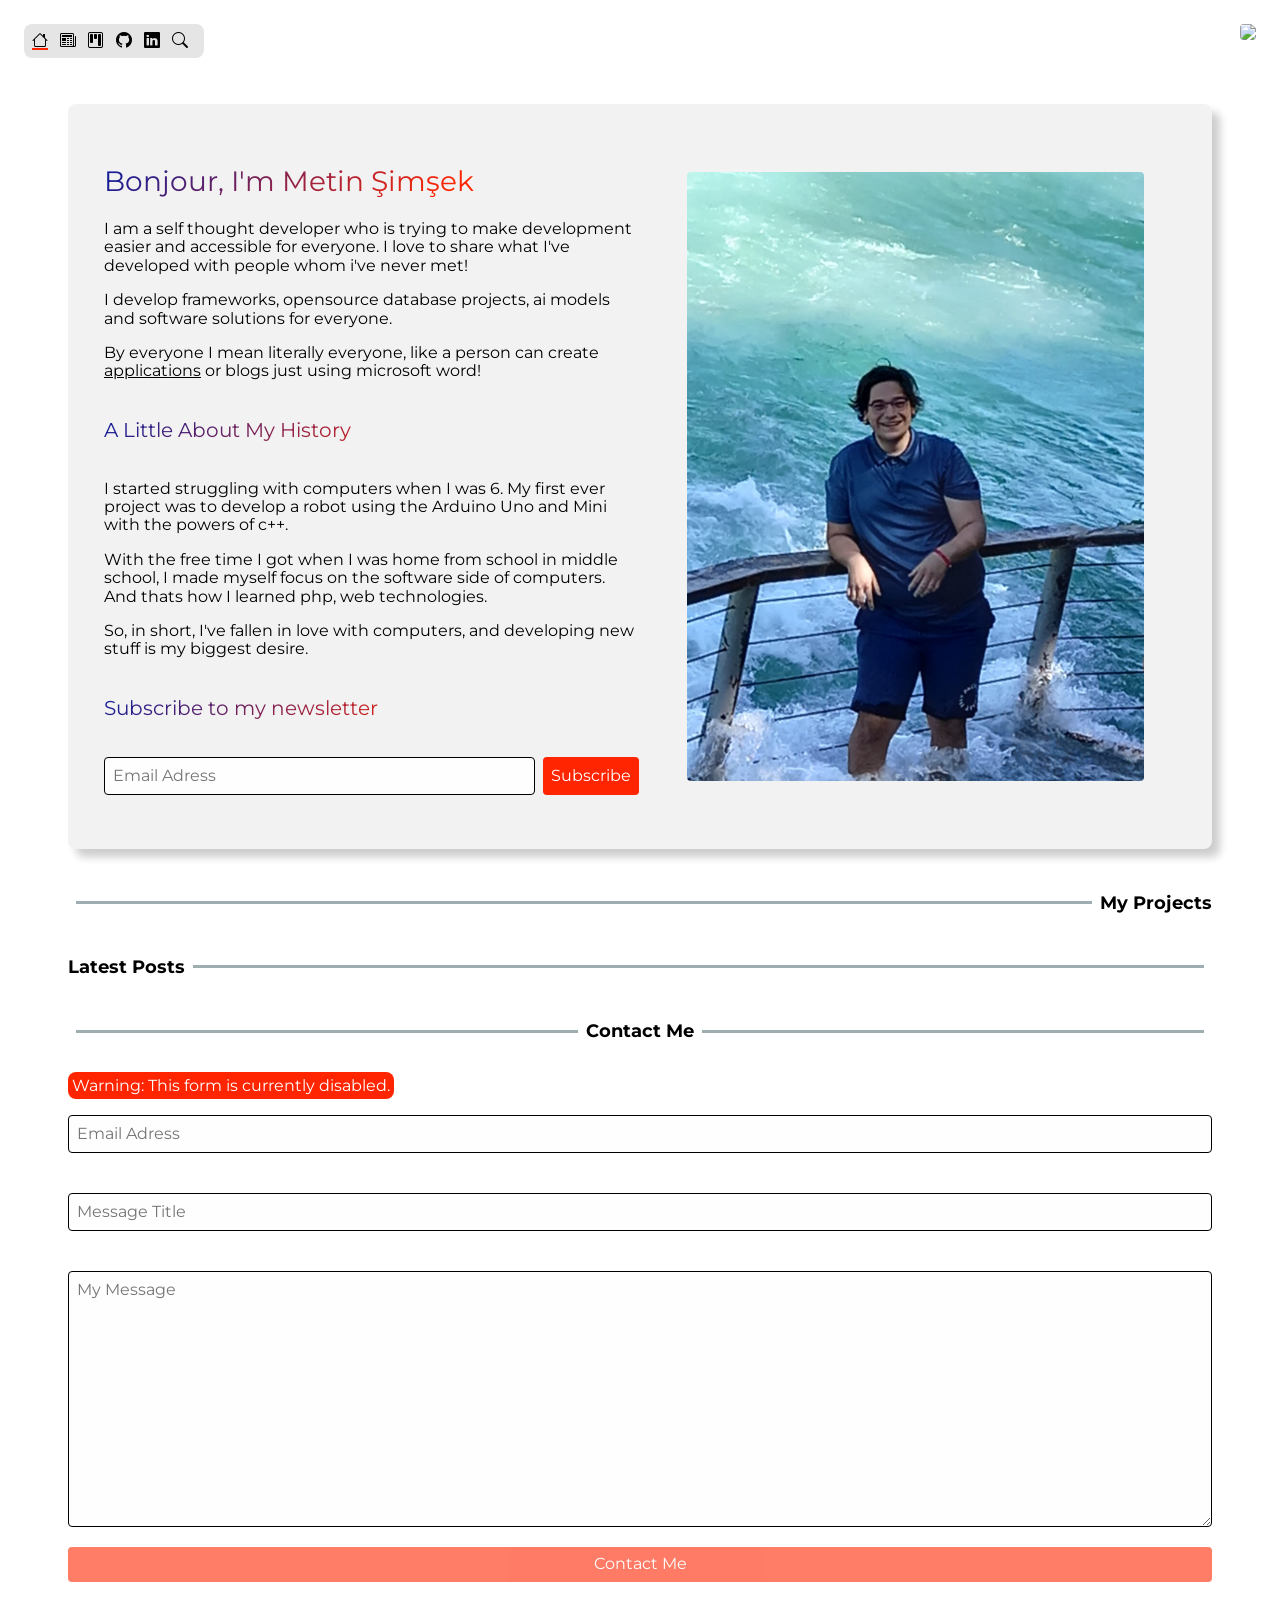
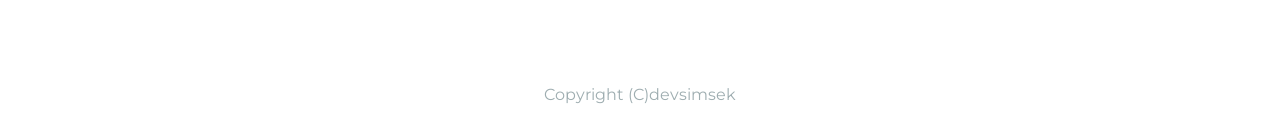
==== index.html @ deeeadf7 "Some tweaks..." ====
<html>
<head>
    <link rel="stylesheet" href="/assets/css/normalize.css">
    <link rel="stylesheet" href="/assets/css/app.css">
    <title>Metin Şimşek | Sophisticated Tech Developer</title>
    <script src="/assets/js/api.js"></script>
</head>
<body>
<!-- navigation bar -->
<header class="navigation m-1">
    <ul class="nav-links">
        <li class="active me-1"><span class="bi bi-house"></span></li>
        <li class="me-1"><a href="https://stories.smsk.me"><span class="bi bi-newspaper"></span></a></li>
        <li class="me-1"><a href="#projects"><span class="bi bi-kanban"></span></a></li>
        <li class="me-1"><a href="https://github.com/devsimsek"><span class="bi bi-github"></span></a></li>
        <li class="me-1"><a href="https://linkedin.com/in/devsimsek"><span class="bi bi-linkedin"></span></a></li>
        <li class="me-1"><a onclick="runSearch()"><span class="bi bi-search"></span></a></li>
    </ul>
</header>
<img class="logo-image m-1" src="https://avatars.githubusercontent.com/u/75851971">
<!-- end navigation bar -->
<main class="container my-4 p-1">
    <!-- welcome hero -->
    <section class="hero m-3 p-2">
        <div class="hero-body flex-inline gap text-center items-center">
            <div class="hero-content text-start">
                <h2 class="heading h1 text-rb"><span id="hero_welcome">Hi</span>, I'm Metin Şimşek</h2>
                <p>I am a self thought developer who is trying to make development easier and accessible for everyone. I
                    love to share what I've developed with people whom i've never met!</p>
                <p>I develop frameworks, opensource database projects, ai models and software solutions for
                    everyone.</p>
                <p>By everyone I mean literally everyone, like a person can create <u>applications</u> or <a
                    href="https://github.com/devsimsek/WordFlow">blogs</a
                > just using microsoft word!</p>
                <h5 class="heading h3 text-rb">A Little About My History</h5>
                <p>I started struggling with computers when I was 6. My first ever project was to develop a robot using
                    the Arduino Uno and Mini with the powers of c++.</p>
                <p>With the free time I got when I was home from school in middle school, I made myself focus on the
                    software side of computers. And thats how I learned php, web technologies.</p>
                <p>So, in short, I've fallen in love with computers, and developing new stuff is my biggest desire.</p>
                <h5 class="heading h3 text-rb">Subscribe to my newsletter</h5>
                <form class="flex">
                    <input type="email" placeholder="Email Adress" class="me-1 w-100">
                    <button type="submit" class="btn bg-red">Subscribe</button>
                </form>
            </div>
            <div class="hero-media">
                <img class="hero-image lazyload"
                     src="/assets/images/devsimsek.jpeg">
            </div>
        </div>
    </section>
    <!-- end welcome hero -->
    <!-- projects -->
    <section class="section m-3" id="projects">
        <h2 class="section-title section-title-end">My Projects</h2>
        <div id="projects-container"></div>
    </section>
    <!-- end projects -->
    <!-- latest posts (fetch from stories) -->
    <section class="section m-3" id="posts">
        <h2 class="section-title section-title-start">Latest Posts</h2>
        <div id="posts-container"></div>
    </section>
    <!-- end latest posts -->
    <!-- contact -->
    <section class="section m-3" id="contact">
        <h2 class="section-title section-title-center">Contact Me</h2>
        <form class="gap my-4">
            <span class="alert bg-red text-white">Warning: This form is currently disabled.</span>
            <input type="email" placeholder="Email Adress" name="email" class="my-2 w-100">
            <input type="text" placeholder="Message Title" name="title" class="my-2 w-100">
            <textarea placeholder="My Message" name="message" class="my-2 w-100"></textarea>
            <button type="submit" class="btn bg-red w-100 disabled" disabled>Contact Me</button>
        </form>
    </section>
    <!-- end contact -->
</main>
<div id="searchbar" class="hidden">
    <section class="section modal">
        <div class="modal-container p-2">
            <div class="flex-inline">
                <h2 class="section-title section-title-start">Search</h2>
                <span onclick="closeModal(this)" class="close bi bi-x"></span>
            </div>
            <form class="flex">
                <input id="searchinput" type="text" placeholder="Posts, projects, docs (soon)..."
                       class="me-1 w-100">
                <button type="submit" class="btn bg-red">Search</button>
            </form>
            <div id="searchresults" class="hidden"></div>
        </div>
    </section>
</div>
<footer class="mx-1 my-2 text-center text-gray">
    <span>Copyright (C)devsimsek</span>
</footer>
<script src="/assets/js/app.js"></script>
</body>
</html>
---- assets/css/app.css ----
@import url('https://fonts.googleapis.com/css2?family=Montserrat&display=swap');
@import url("https://cdn.jsdelivr.net/npm/bootstrap-icons@1.10.3/font/bootstrap-icons.css");

:root {
    --black: #000000;
    --turqoise: #47C5DE;
    --mustard: #F8B711;
    --white: #FEFEFE;
    --red: #ff2500;
    --gray: #f2f2f2;
    --gray-100: #9eadb0;
    --active: #dc5d37;
}

* {
    font-family: 'Montserrat', sans-serif;
}

*:disabled {
    opacity: 0.6;
    cursor: not-allowed !important;
}

.hero {
    border-radius: .5rem;
    background: var(--gray);
    box-shadow: .5rem .5rem .5rem rgba(0, 0, 0, 0.2);
}


.card-hover {
    transition: 0.3s;
}

.card-hover:hover {
    transition: 0.3s;
    box-shadow: .5rem .5rem .5rem rgba(0, 0, 0, 0.5);
}

.card {
    box-shadow: .5rem .5rem .5rem rgba(0, 0, 0, 0.2);
}

.navigation {
    position: fixed;
    top: 0;
    left: 0;
    max-height: 32px;
    transition: 0.3s;
    padding: 0.5rem;
    background: rgba(0, 0, 0, 0.1);
    border-radius: .5rem;
    backdrop-filter: blur(.2rem);
    -webkit-backdrop-filter: blur(.2rem);
}

.nav-links {
    list-style: none;
    overflow: hidden;
    margin: 0;
    padding: 0;
}

.nav-links li {
    display: inline-block;
    cursor: pointer;
    transition: .3s;
}

.nav-links .active {
    border-bottom: 2px solid var(--red);
}

.nav-links li a {
    color: var(--black);
    text-decoration: none;
    transition: .3s;
}

.nav-links li:hover {
    padding: .2rem;
    border-bottom: 2px solid var(--black);
    transition: .3s;
}

img {
    border-radius: .25rem;
}

.lazyload {
    opacity: 1;
    transition: opacity .5s ease;
}

.hero-media {
    margin: 2rem;
}

.hero-image {
    display: block;
    max-width: 100%;
    height: auto;
}

.logo-image {
    position: fixed;
    top: 0;
    right: 0;
    max-height: 32px;
    transition: 0.3s;
}

.logo-image:hover {
    transition: 0.3s;
    box-shadow: .5rem .5rem .5rem rgba(0, 0, 0, 0.5);
    cursor: pointer;
}

.post-image {
    display: block;
    max-width: 20%;
    height: auto;
    margin: .25rem;
    transition: 0.3s;
}

.post-image:hover {
    transition: 0.3s;
    box-shadow: .5rem .5rem .5rem rgba(0, 0, 0, 0.5);
    cursor: pointer;
}

.post-container:hover a {
    border-bottom: 2px solid var(--black);
}

.project-container:hover a {
    border-bottom: 2px solid var(--black);
}

.heading {
    font-weight: unset;
    line-height: 2rem;
}

.bold {
    font-weight: bold;
}

.h1 {
    font-size: 1.75rem;
}

.h2 {
    font-size: 1.5rem;
}

.h3 {
    font-size: 1.25rem;
}


.flex {
    display: flex;
}

.flex-inline {
    display: flex;
    justify-content: space-between;
}

.m-1 {
    margin: 1.5rem;
}

.m-2 {
    margin: 2.25rem;
}

.m-3 {
    margin: 2.75rem;
}

.m-4 {
    margin: 3.25rem;
}

.mx-1 {
    margin-right: .5rem;
    margin-left: .5rem;
}

.mx-2 {
    margin-right: .25rem;
    margin-left: .25rem;
}

.mx-3 {
    margin-right: 1.75rem;
    margin-left: 1.75rem;
}

.mx-4 {
    margin-right: 2.25rem;
    margin-left: 2.25rem;
}

.my-1 {
    margin-top: .5rem;
    margin-bottom: .5rem;
}

.my-2 {
    margin-top: 1.25rem;
    margin-bottom: 1.25rem;
}

.my-3 {
    margin-top: 1.75rem;
    margin-bottom: 1.75rem;
}

.my-4 {
    margin-top: 2.25rem;
    margin-bottom: 2.25rem;
}

.me-1 {
    margin-right: .5rem;
}

.me-2 {
    margin-right: 1.25rem;
}

.me-3 {
    margin-right: 1.75rem;
}

.me-4 {
    margin-right: 2.25rem;
}

.ms-1 {
    margin-left: .5rem;
}

.ms-2 {
    margin-left: 1.25rem;
}

.ms-3 {
    margin-left: 1.75rem;
}

.ms-4 {
    margin-left: 2.25rem;
}

.p-1 {
    padding: 1.5rem;
}

.p-2 {
    padding: 2.25rem;
}

.p-3 {
    padding: 2.75rem;
}

.p-4 {
    padding: 3.25rem;
}

.bottom {
    bottom: 0
}

.gap {
    gap: 1rem;
}

.text-end {
    text-align: right;
}

.text-start {
    text-align: left;
}

.items-center {
    align-items: center;
}

.text-center {
    text-align: center;
}

.text-red {
    color: var(--red);
}

.text-gray {
    color: var(--gray-100)
}

.text-white {
    color: white
}

.text-rb {
    background-clip: text !important;
    -webkit-background-clip: text !important;
    -webkit-text-fill-color: transparent !important;
    background-image: linear-gradient(135deg, #0b1e9e, #ff2500 65%) !important;
}

.section-title {
    font-size: 18px;
    line-height: 20px;
    font-weight: bold;
    white-space: nowrap;
    display: grid;
}

.section-title-center {
    grid-template-columns: 1fr auto 1fr;
}

.section-title-end {
    grid-template-columns: 1fr auto;
}

.section-title-start {
    grid-template-columns: auto 1fr;
}

.section-title-center:after, .section-title-center:before {
    content: "";
    border-top: 0.2rem solid var(--gray-100);
    margin: .5rem;
    align-self: center;
}

.section-title-end:before {
    content: "";
    border-top: 0.2rem solid var(--gray-100);
    margin: .5rem;
}

.section-title-start:after {
    content: "";
    border-top: 0.2rem solid var(--gray-100);
    margin: .5rem;
    align-self: start;
}

.bg-red {
    background-color: var(--red) !important;
}

.bg-gray {
    background-color: var(--gray) !important;
}

.bg-black {
    background-color: var(--black) !important;
}

.bg-mustard {
    background-color: var(--mustard) !important;
}

.bg-gray {
    background-color: var(--white) !important;
    color: var(--black) !important;
}

.bg-rb {
    animation-name: rainbow-palette;
    animation-duration: 5s;
    animation-iteration-count: infinite;
    animation-direction: alternate;
}

.badge {
    background-color: var(--turqoise);
    color: white;
    padding: 4px 8px;
    text-align: center;
    border-radius: 5px;
}

.alert {
    padding: .25rem;
    border-radius: .5rem;
}

a {
    text-decoration: none;
    color: unset;
    transition: 0.3s;
}

.btn {
    background: var(--turqoise);
    color: var(--white);
    display: inline-block;
    text-align: center;
    padding: .5rem;
    border-radius: .25rem;
    transition: 0.3s;
    cursor: pointer;
    text-decoration: none;
}

.btn:hover {
    transition: 0.3s;
    box-shadow: .5rem .5rem .5rem rgba(0, 0, 0, 0.2);
}

.btn:active {
    transition: 0.3s;
    transform: translateY(4px);
    box-shadow: .5rem .5rem .5rem rgba(0, 0, 0, 0.2);
}

.display-inline {
    display: inline;
}

.w-100 {
    width: 100%;
}

.hidden {
    display: none;
}

.modal {
    position: fixed;
    z-index: 2;
    left: 0;
    top: 0;
    overflow: auto;
    width: 100%;
    height: 100%;
    transition: 0.3s;
}

.modal-container {
    margin: 15% auto;
    padding: 20px;
    border-radius: .5rem;
    width: 80%;
    background-color: var(--gray);
    box-shadow: .5rem .5rem .5rem .5rem rgba(0, 0, 0, 0.5);
}

.close {
    color: var(--gray-100);
    float: right;
    font-size: 28px;
    font-weight: bold;
    transition: 0.3s;
}

.close:hover,
.close:focus {
    transition: 0.3s;
    color: var(--black);
    text-decoration: none;
    cursor: pointer;
}

input, select, textarea {
    color: var(--gray-100);
    background-color: var(--white);
    border-radius: .25rem;
    padding: .5rem .16rem .5rem .5rem;
    line-height: 1.25rem;
    border: 1px solid var(--black)
}

textarea {
    resize: vertical;
    height: 256px;
}

button {
    border: unset;
}

@media only screen and (max-width: 768px) {
    .navigation {
        position: fixed;
        display: block;
    }

    .hero {
        margin: 4rem 0 0;
    }

    .hero .flex-inline {
        display: block;
    }

    .hero .hero-content {
        display: block;
    }

    .hero-content .flex {
        display: block;
    }

    .hero-content .flex * {
        margin-top: .5rem;
        width: 100%;
    }
}

@keyframes rainbow-palette {
    0% {
        background: #0b1e9e;
    }
    100% {
        background: #ff2500;
    }
}
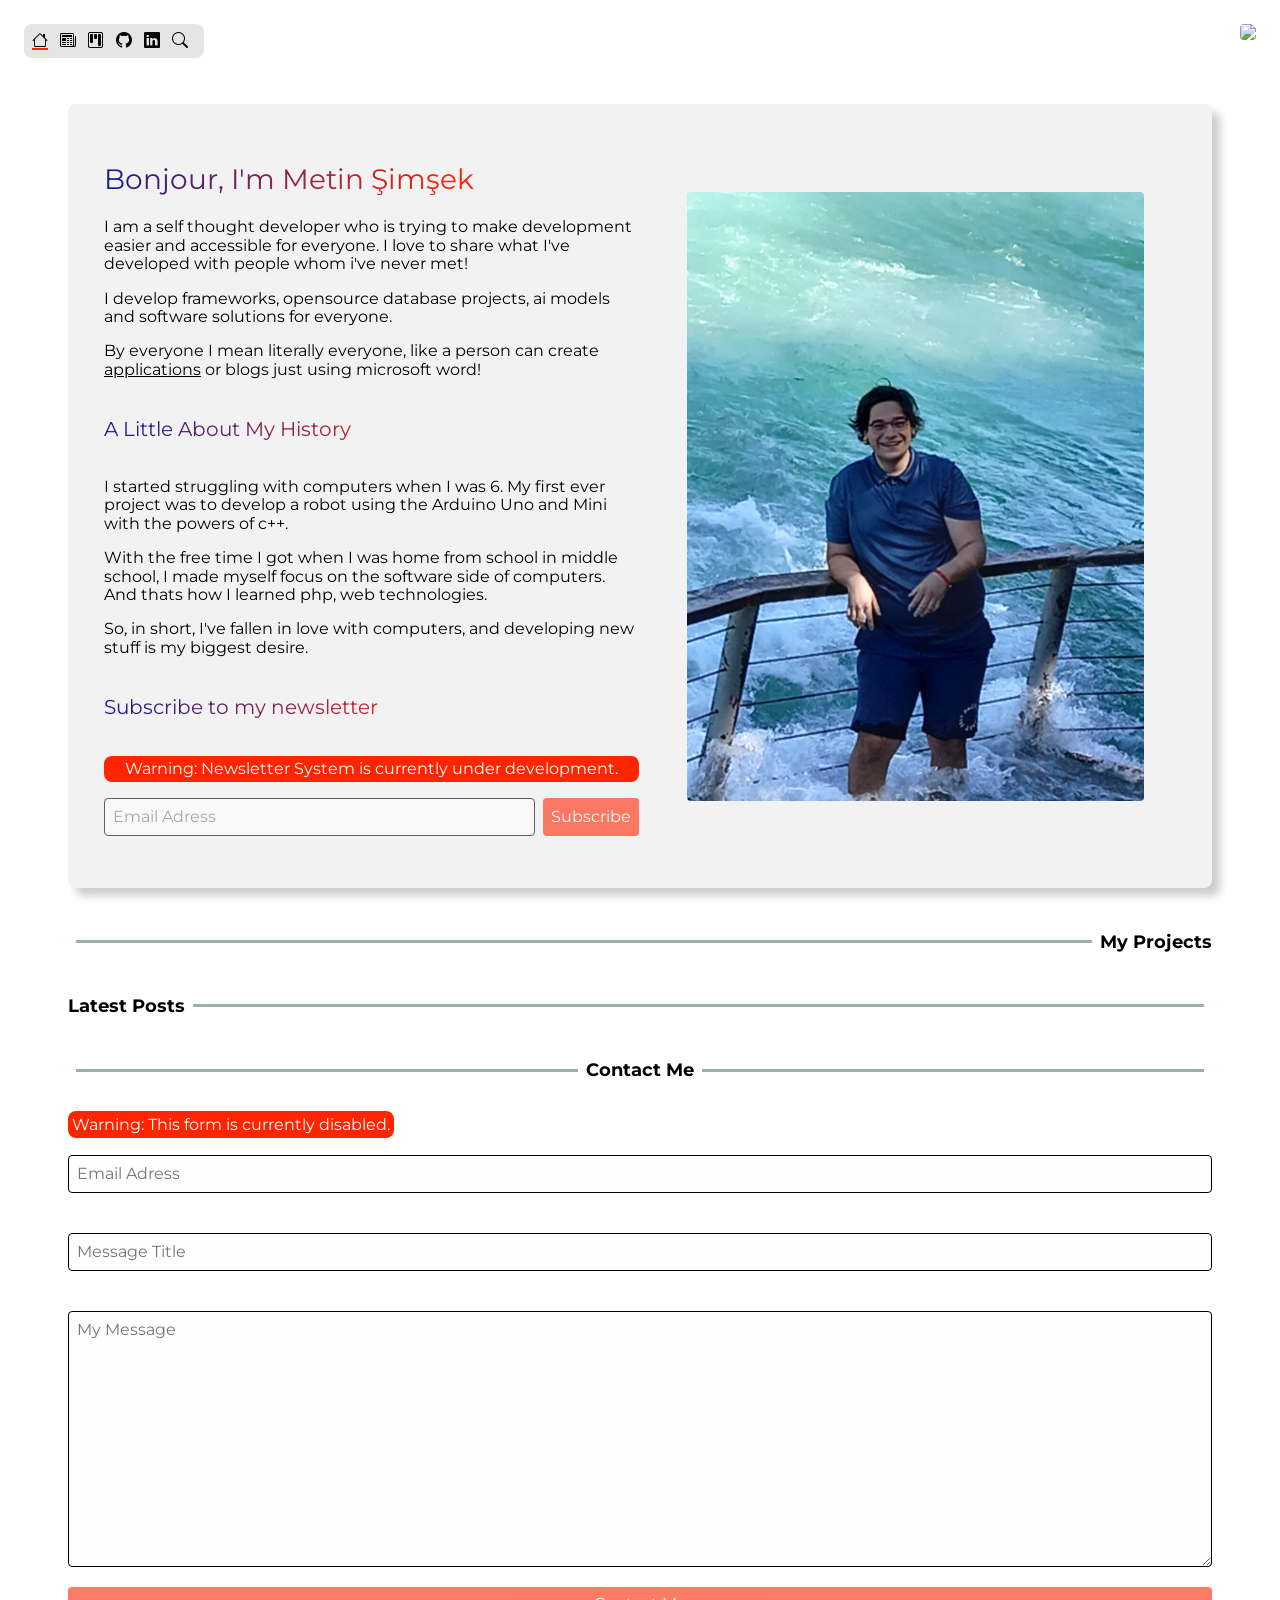
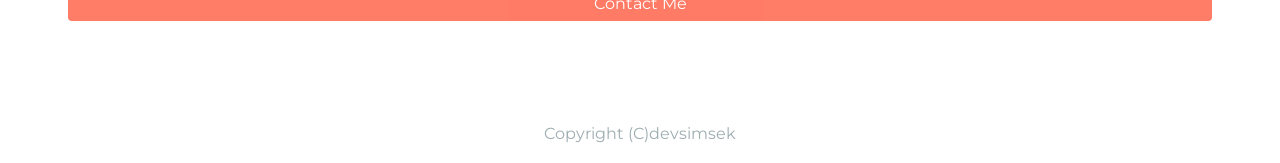
==== commit 50b6af3b: "Some tweaks..." ====
--- a/index.html
+++ b/index.html
@@ -39,9 +39,10 @@
                     software side of computers. And thats how I learned php, web technologies.</p>
                 <p>So, in short, I've fallen in love with computers, and developing new stuff is my biggest desire.</p>
                 <h5 class="heading h3 text-rb">Subscribe to my newsletter</h5>
+                <p class="alert bg-red text-white text-center">Warning: Newsletter System is currently under development.</p>
                 <form class="flex">
-                    <input type="email" placeholder="Email Adress" class="me-1 w-100">
-                    <button type="submit" class="btn bg-red">Subscribe</button>
+                    <input type="email" placeholder="Email Adress" class="me-1 w-100" disabled>
+                    <button type="submit" class="btn bg-red" disabled>Subscribe</button>
                 </form>
             </div>
             <div class="hero-media">
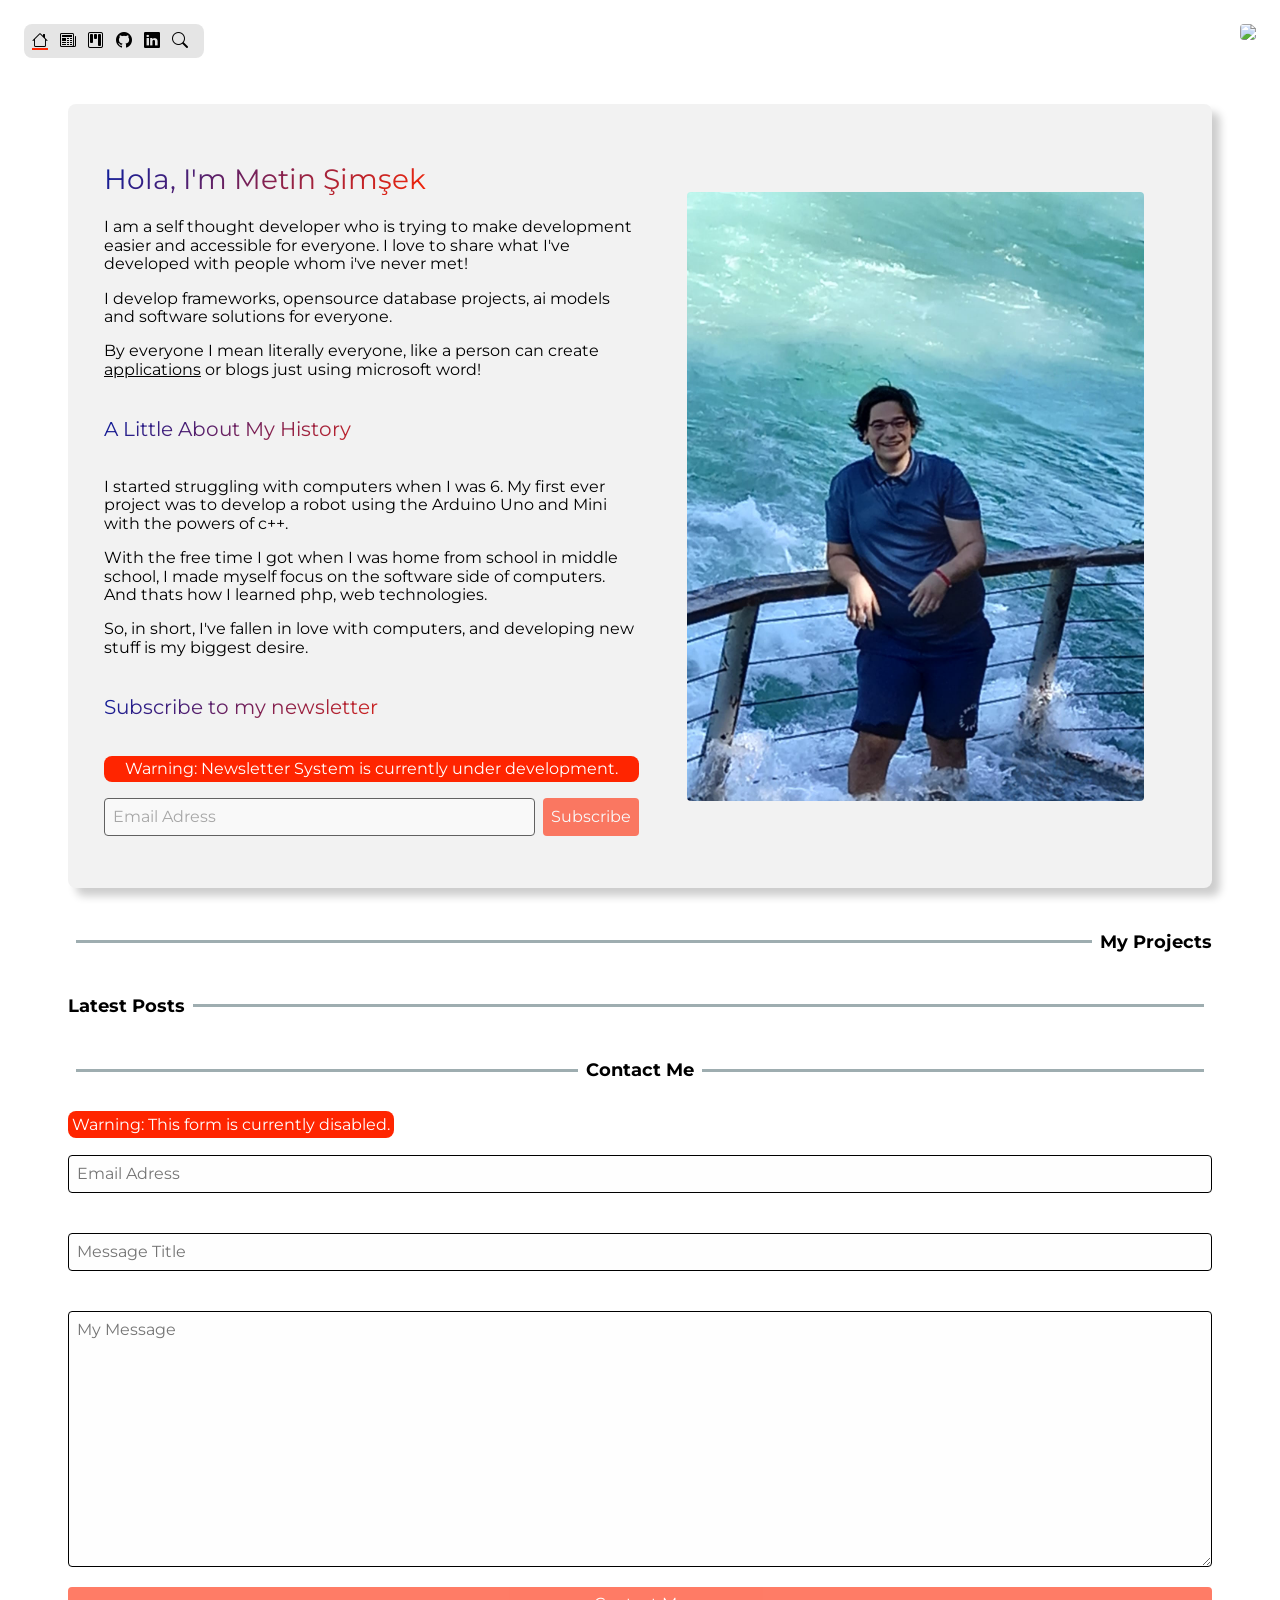
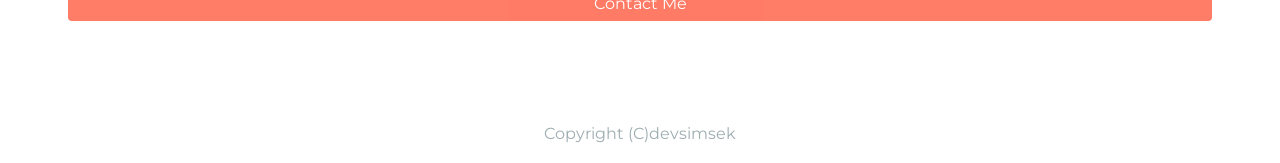
==== commit 63341296: "Added meta tags for seo" ====
--- a/index.html
+++ b/index.html
@@ -1,9 +1,20 @@
 <html>
 <head>
+    <title>Metin Şimşek | Sophisticated Tech Developer</title>
     <link rel="stylesheet" href="/assets/css/normalize.css">
     <link rel="stylesheet" href="/assets/css/app.css">
-    <title>Metin Şimşek | Sophisticated Tech Developer</title>
     <script src="/assets/js/api.js"></script>
+    <meta name="title" content="software, development, Metin Şimşek, metin simsek, devsimsek">
+    <meta name="description"
+          content="I am a self thought developer who is trying to make development easier and accessible for everyone.">
+    <meta name="keywords"
+          content="software, development, Metin Şimşek, metin simsek, devsimsek, free development, Golang, php, cs, c#, f#, java, js, css, language, computer, engineer, software engineer">
+    <meta name="robots" content="index, follow">
+    <meta http-equiv="Content-Type" content="text/html; charset=utf-8">
+    <meta name="language" content="English">
+    <meta name="revisit-after" content="5 days">
+    <meta name="author" content="devsimsek">
+
 </head>
 <body>
 <!-- navigation bar -->
@@ -39,7 +50,8 @@
                     software side of computers. And thats how I learned php, web technologies.</p>
                 <p>So, in short, I've fallen in love with computers, and developing new stuff is my biggest desire.</p>
                 <h5 class="heading h3 text-rb">Subscribe to my newsletter</h5>
-                <p class="alert bg-red text-white text-center">Warning: Newsletter System is currently under development.</p>
+                <p class="alert bg-red text-white text-center">Warning: Newsletter System is currently under
+                    development.</p>
                 <form class="flex">
                     <input type="email" placeholder="Email Adress" class="me-1 w-100" disabled>
                     <button type="submit" class="btn bg-red" disabled>Subscribe</button>
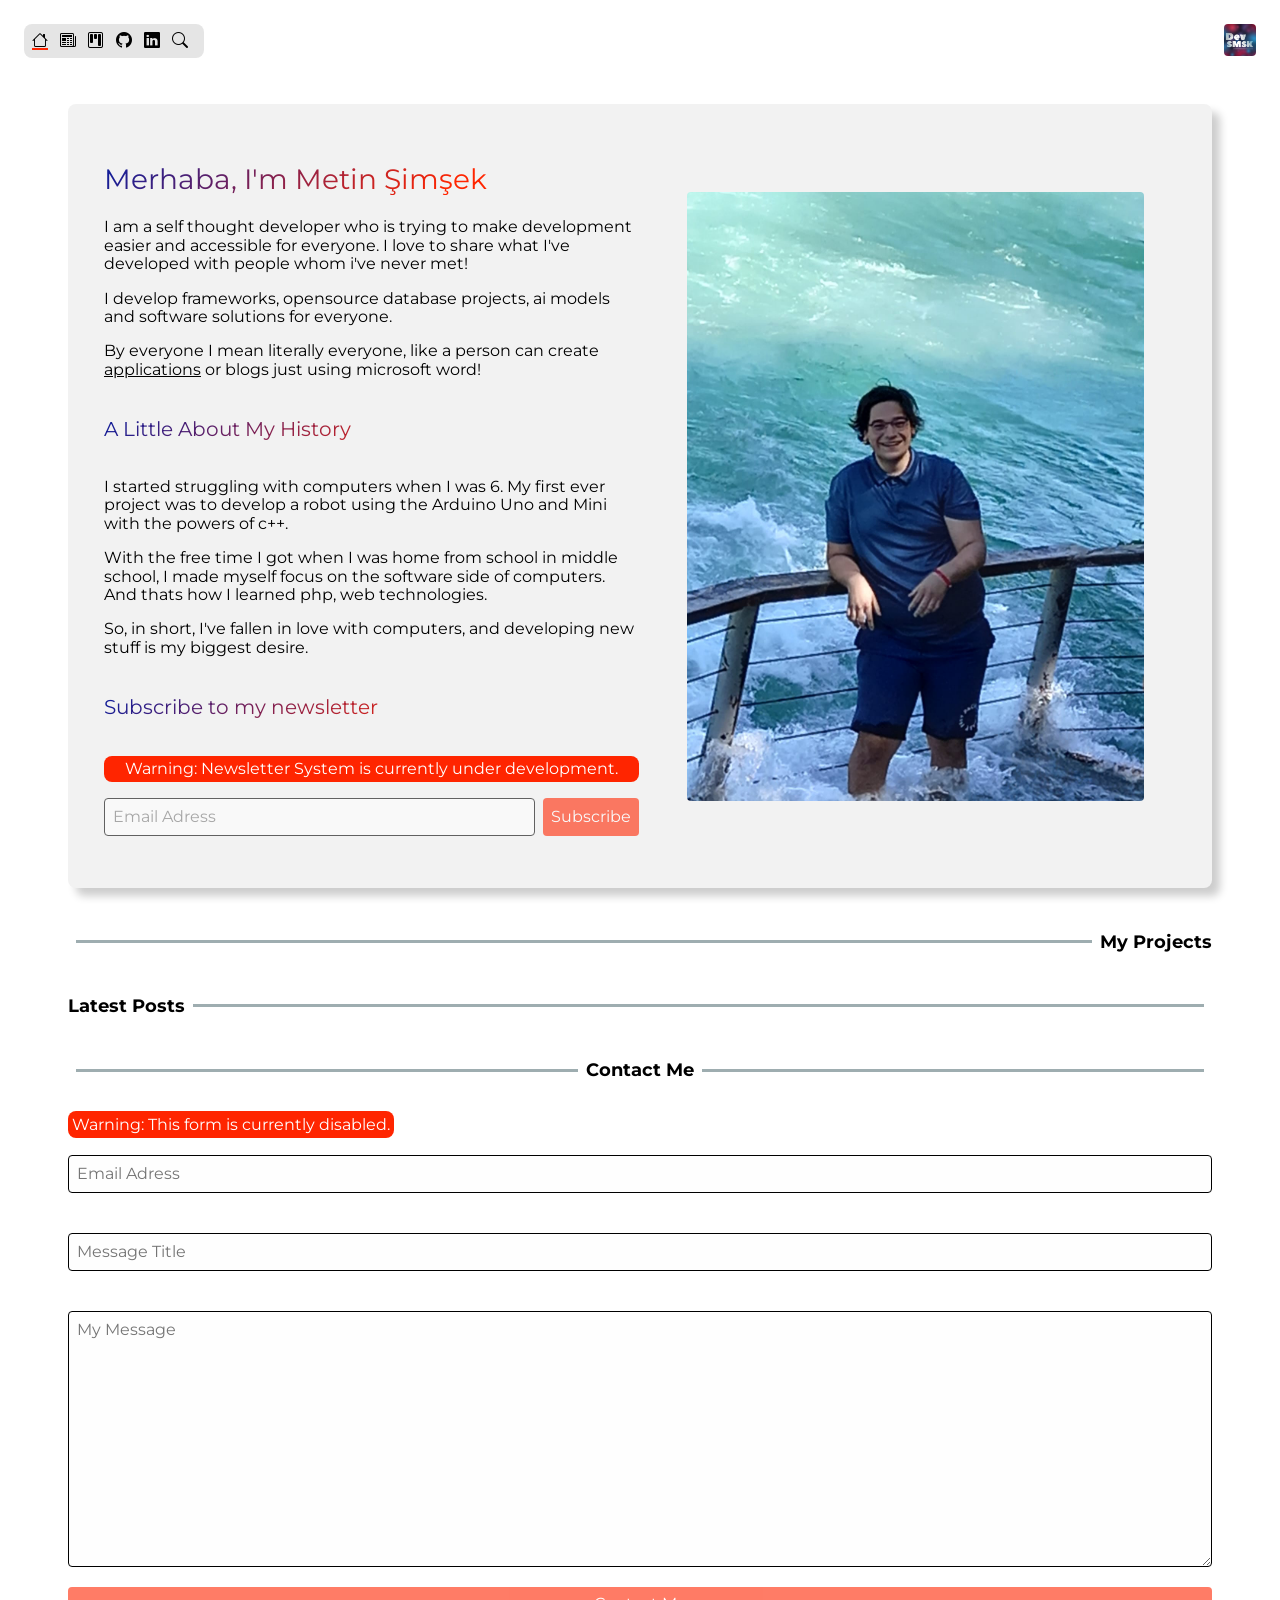
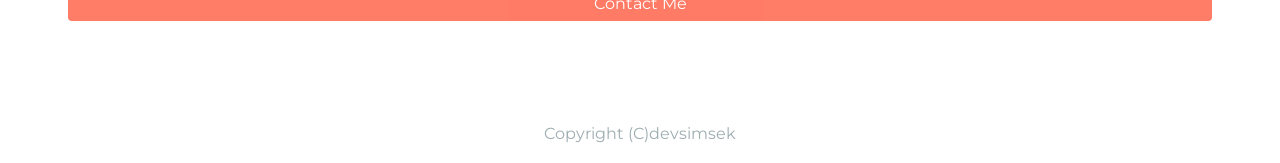
==== commit 2d657fc3: "Added integration with og meta tags." ====
--- a/index.html
+++ b/index.html
@@ -15,6 +15,16 @@
     <meta name="revisit-after" content="5 days">
     <meta name="author" content="devsimsek">
 
+    <!-- OpenGraph -->
+    <meta property="og:url" content="https://beta.smsk.me"/>
+    <meta property="og:description"
+          content="I am a self thought developer who is trying to make development easier and accessible for everyone."/>
+    <meta property="og:image" content="https://beta.smsk.me/assets/images/75851971.png"/>
+    <meta property="og:type" content="article"/>
+    <meta property="og:locale" content="en_GB"/>
+    <meta property="og:locale:alternate" content="fr_FR"/>
+    <meta property="og:locale:alternate" content="tr_TR"/>
+
 </head>
 <body>
 <!-- navigation bar -->
@@ -28,7 +38,7 @@
         <li class="me-1"><a onclick="runSearch()"><span class="bi bi-search"></span></a></li>
     </ul>
 </header>
-<img class="logo-image m-1" src="https://avatars.githubusercontent.com/u/75851971">
+<img class="logo-image m-1" src="/assets/images/75851971.png">
 <!-- end navigation bar -->
 <main class="container my-4 p-1">
     <!-- welcome hero -->
--- a/assets/css/app.css
+++ b/assets/css/app.css
@@ -492,7 +492,7 @@
     border: unset;
 }
 
-@media only screen and (max-width: 768px) {
+@media all and (max-width: 600px) and (orientation: landscape) {
     .navigation {
         position: fixed;
         display: block;
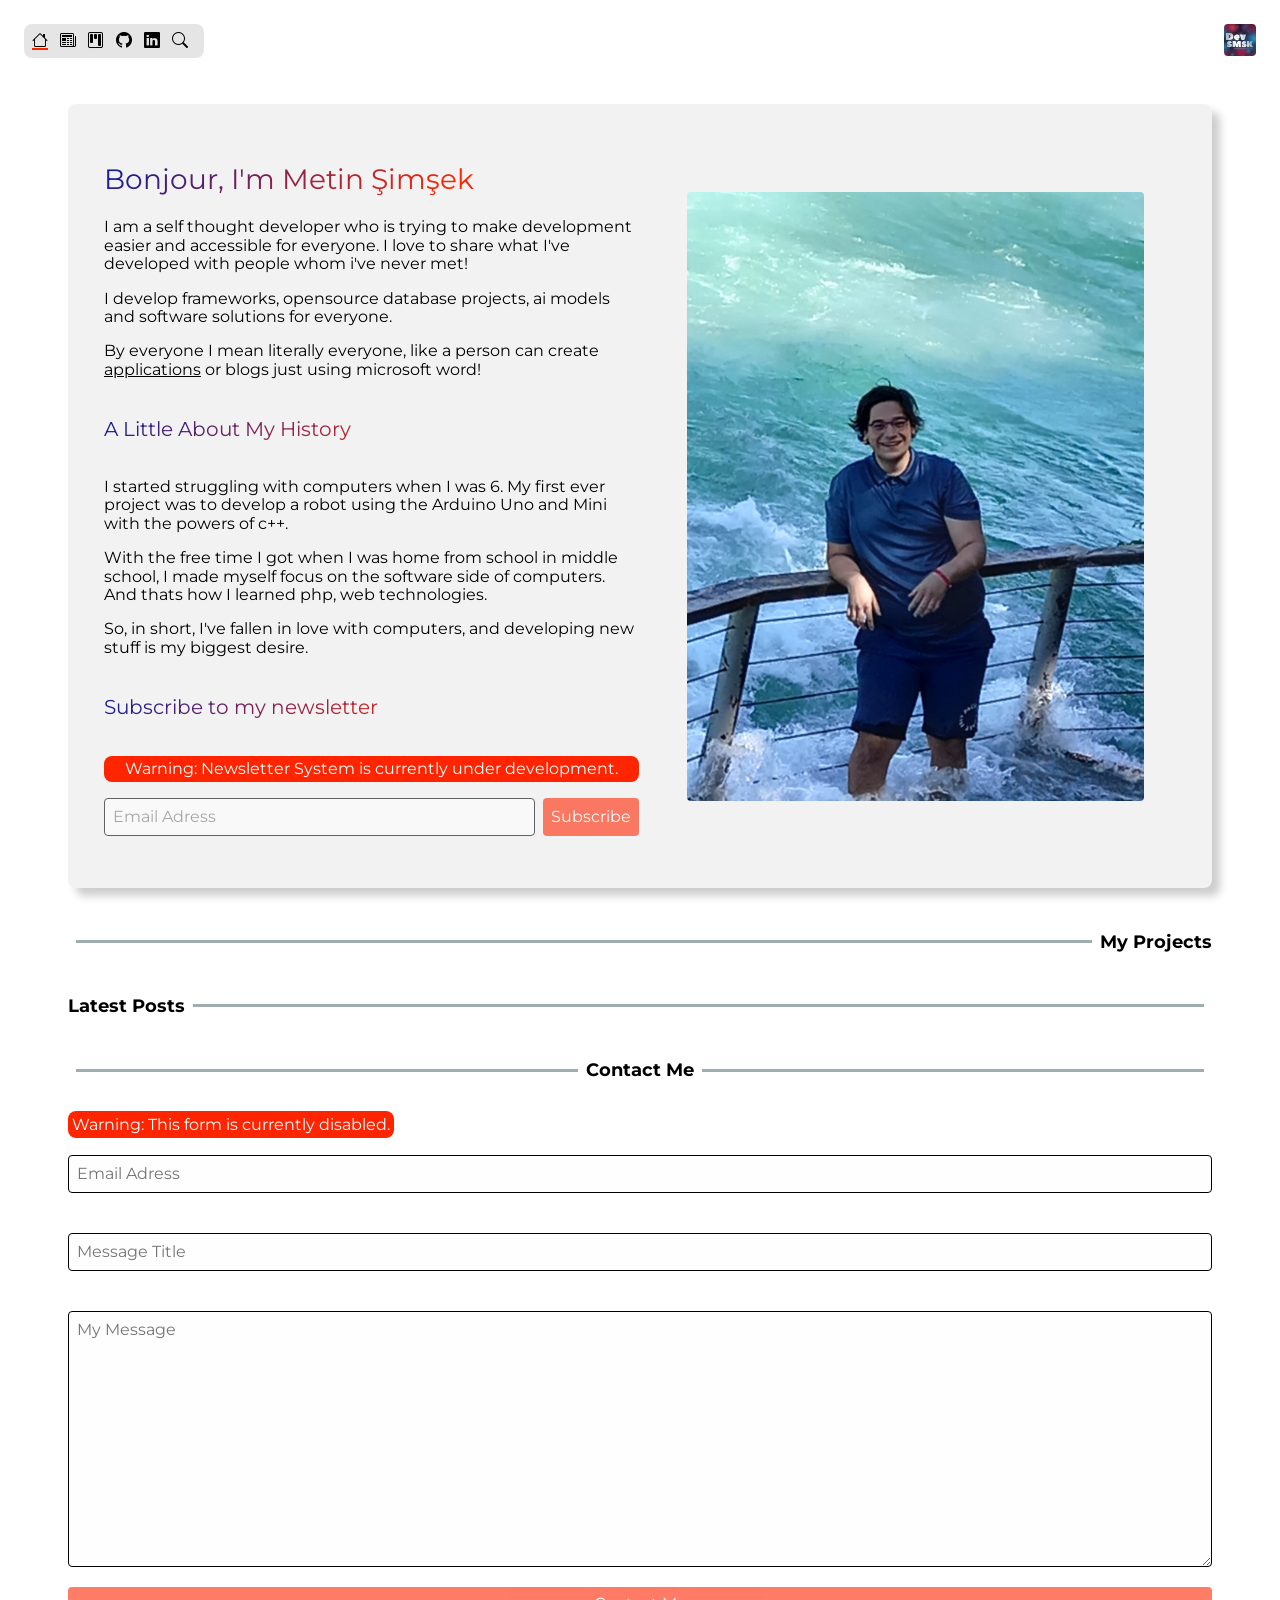
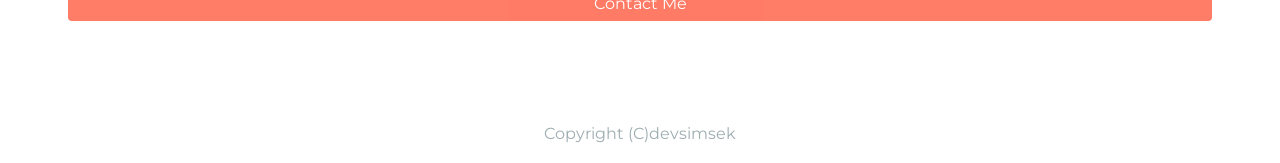
==== commit ba9b1a2b: "Optimized mobile responsiveness." ====
--- a/index.html
+++ b/index.html
@@ -1,6 +1,6 @@
 <html>
 <head>
-    <title>Metin Şimşek | Sophisticated Tech Developer</title>
+    <title>Metin Şimşek | Sophisticated Developer</title>
     <link rel="stylesheet" href="/assets/css/normalize.css">
     <link rel="stylesheet" href="/assets/css/app.css">
     <script src="/assets/js/api.js"></script>
@@ -16,14 +16,16 @@
     <meta name="author" content="devsimsek">
 
     <!-- OpenGraph -->
-    <meta property="og:url" content="https://beta.smsk.me"/>
+    <meta property="og:title" content="Metin Şimşek | Sophisticated Developer">
+    <meta property="og:type" content="website">
+    <meta property="og:url" content="https://beta.smsk.me">
     <meta property="og:description"
-          content="I am a self thought developer who is trying to make development easier and accessible for everyone."/>
-    <meta property="og:image" content="https://beta.smsk.me/assets/images/75851971.png"/>
-    <meta property="og:type" content="article"/>
-    <meta property="og:locale" content="en_GB"/>
-    <meta property="og:locale:alternate" content="fr_FR"/>
-    <meta property="og:locale:alternate" content="tr_TR"/>
+          content="I am a self thought developer who is trying to make development easier and accessible for everyone.">
+    <meta property="og:image" content="https://beta.smsk.me/assets/images/75851971.png">
+    <meta property="og:type" content="article">
+    <meta property="og:locale" content="en_GB">
+    <meta property="og:locale:alternate" content="fr_FR">
+    <meta property="og:locale:alternate" content="tr_TR">
 
 </head>
 <body>
@@ -38,7 +40,7 @@
         <li class="me-1"><a onclick="runSearch()"><span class="bi bi-search"></span></a></li>
     </ul>
 </header>
-<img class="logo-image m-1" src="/assets/images/75851971.png">
+<img class="logo-image m-1" src="/assets/images/75851971.png" alt="My Website Logo">
 <!-- end navigation bar -->
 <main class="container my-4 p-1">
     <!-- welcome hero -->
@@ -69,7 +71,8 @@
             </div>
             <div class="hero-media">
                 <img class="hero-image lazyload"
-                     src="/assets/images/devsimsek.jpeg">
+                     src="/assets/images/devsimsek.jpeg"
+                     alt="My image at Antalya Side">
             </div>
         </div>
     </section>
--- a/assets/css/app.css
+++ b/assets/css/app.css
@@ -492,7 +492,7 @@
     border: unset;
 }
 
-@media all and (max-width: 600px) and (orientation: landscape) {
+@media all and (max-width: 1024px) {
     .navigation {
         position: fixed;
         display: block;
@@ -518,6 +518,26 @@
         margin-top: .5rem;
         width: 100%;
     }
+
+    .flex-inline {
+        display: block;
+    }
+
+    .project-container {
+        margin-bottom: 2rem;
+    }
+
+    .post-container {
+        margin-bottom: 2rem;
+    }
+
+    .post-image {
+        display: block;
+        max-width: 100%;
+        height: auto;
+        margin: .25rem;
+        transition: 0.3s;
+    }
 }
 
 @keyframes rainbow-palette {
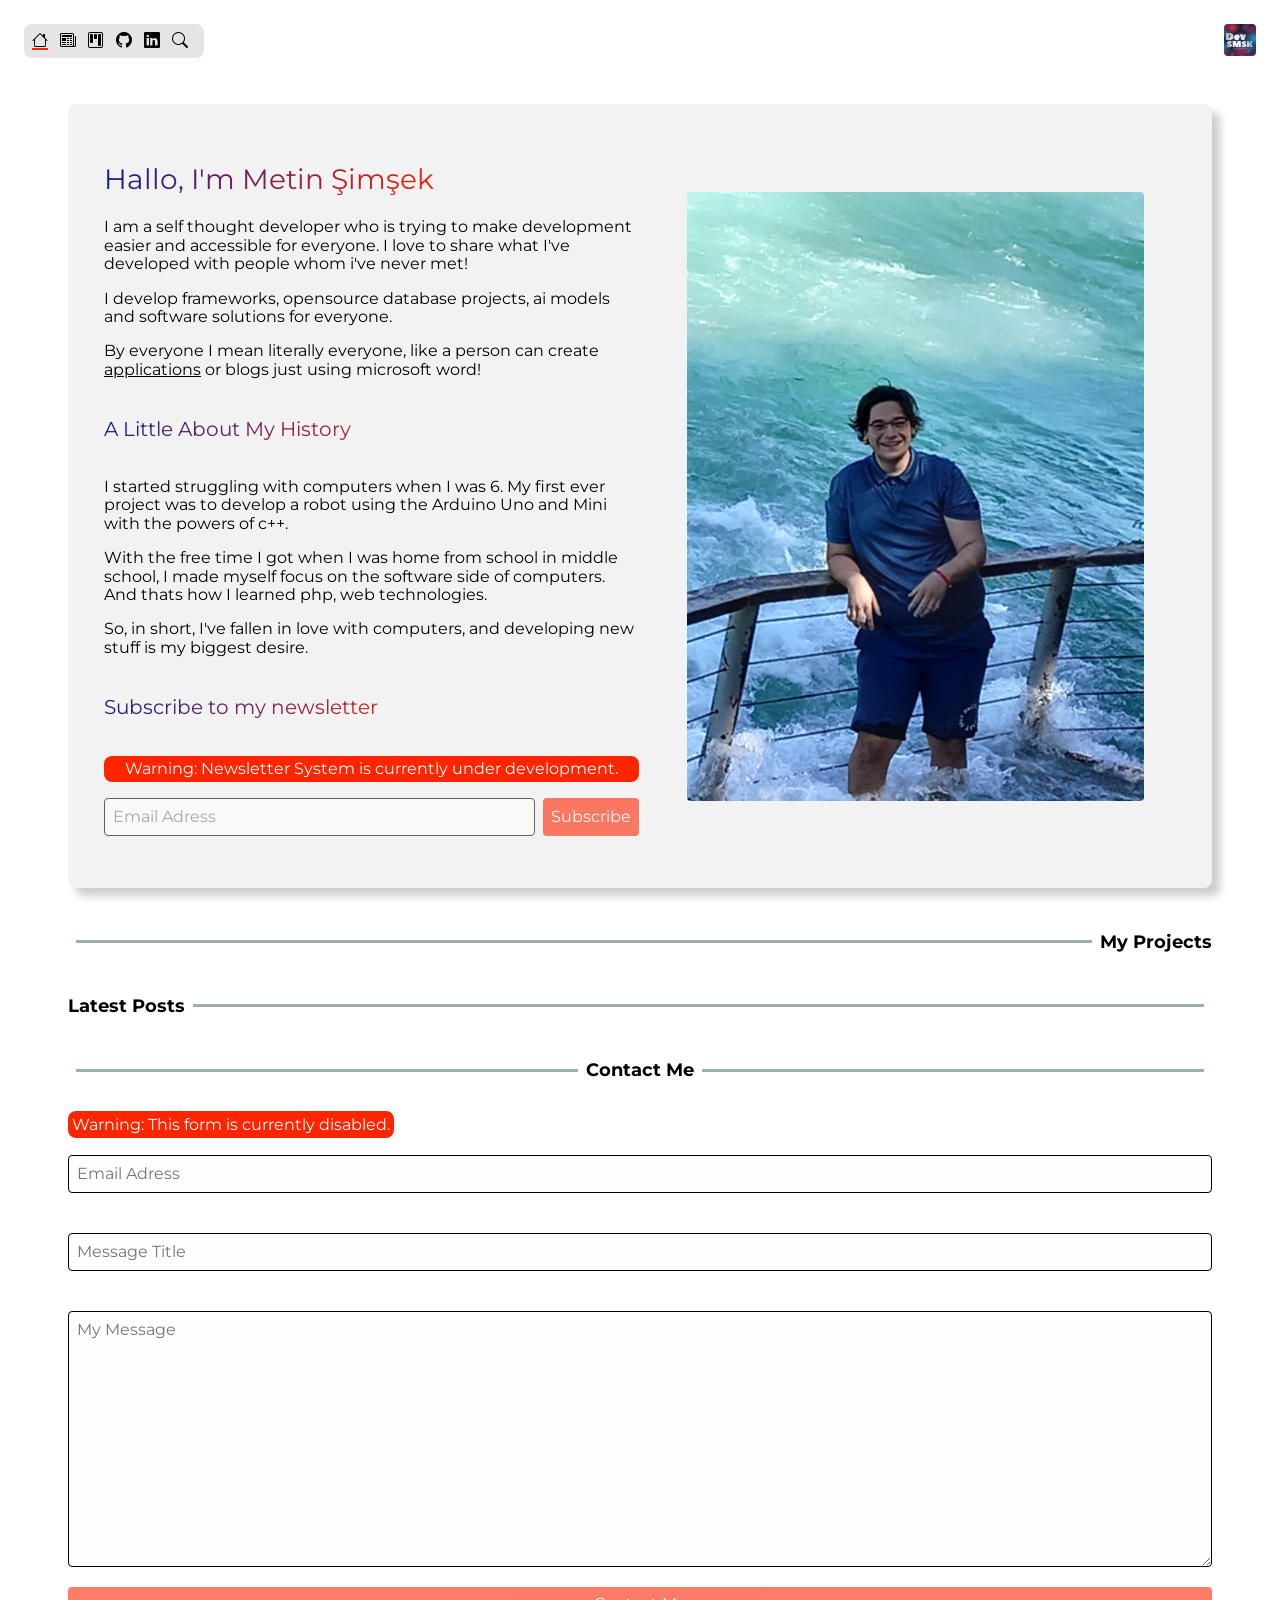
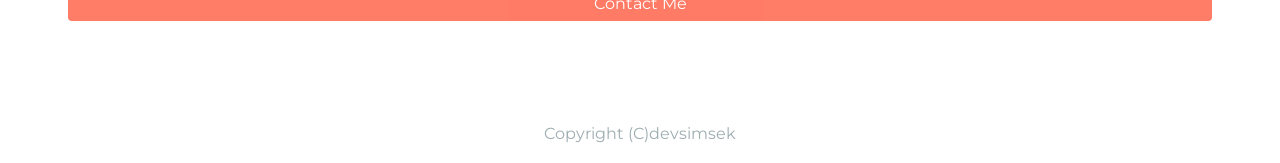
==== commit cdfb24d4: "Added favicon" ====
--- a/index.html
+++ b/index.html
@@ -4,6 +4,12 @@
     <link rel="stylesheet" href="/assets/css/normalize.css">
     <link rel="stylesheet" href="/assets/css/app.css">
     <script src="/assets/js/api.js"></script>
+    <!-- Favicon -->
+    <link rel="shortcut icon" type="image/png" href="/assets/images/75851971.png">
+    <link rel="shortcut icon" sizes="192x192" href="/assets/images/75851971.png">
+    <link rel="apple-touch-icon" href="/assets/images/75851971.png">
+
+    <!-- Meta for SEO -->
     <meta name="title" content="software, development, Metin Şimşek, metin simsek, devsimsek">
     <meta name="description"
           content="I am a self thought developer who is trying to make development easier and accessible for everyone.">
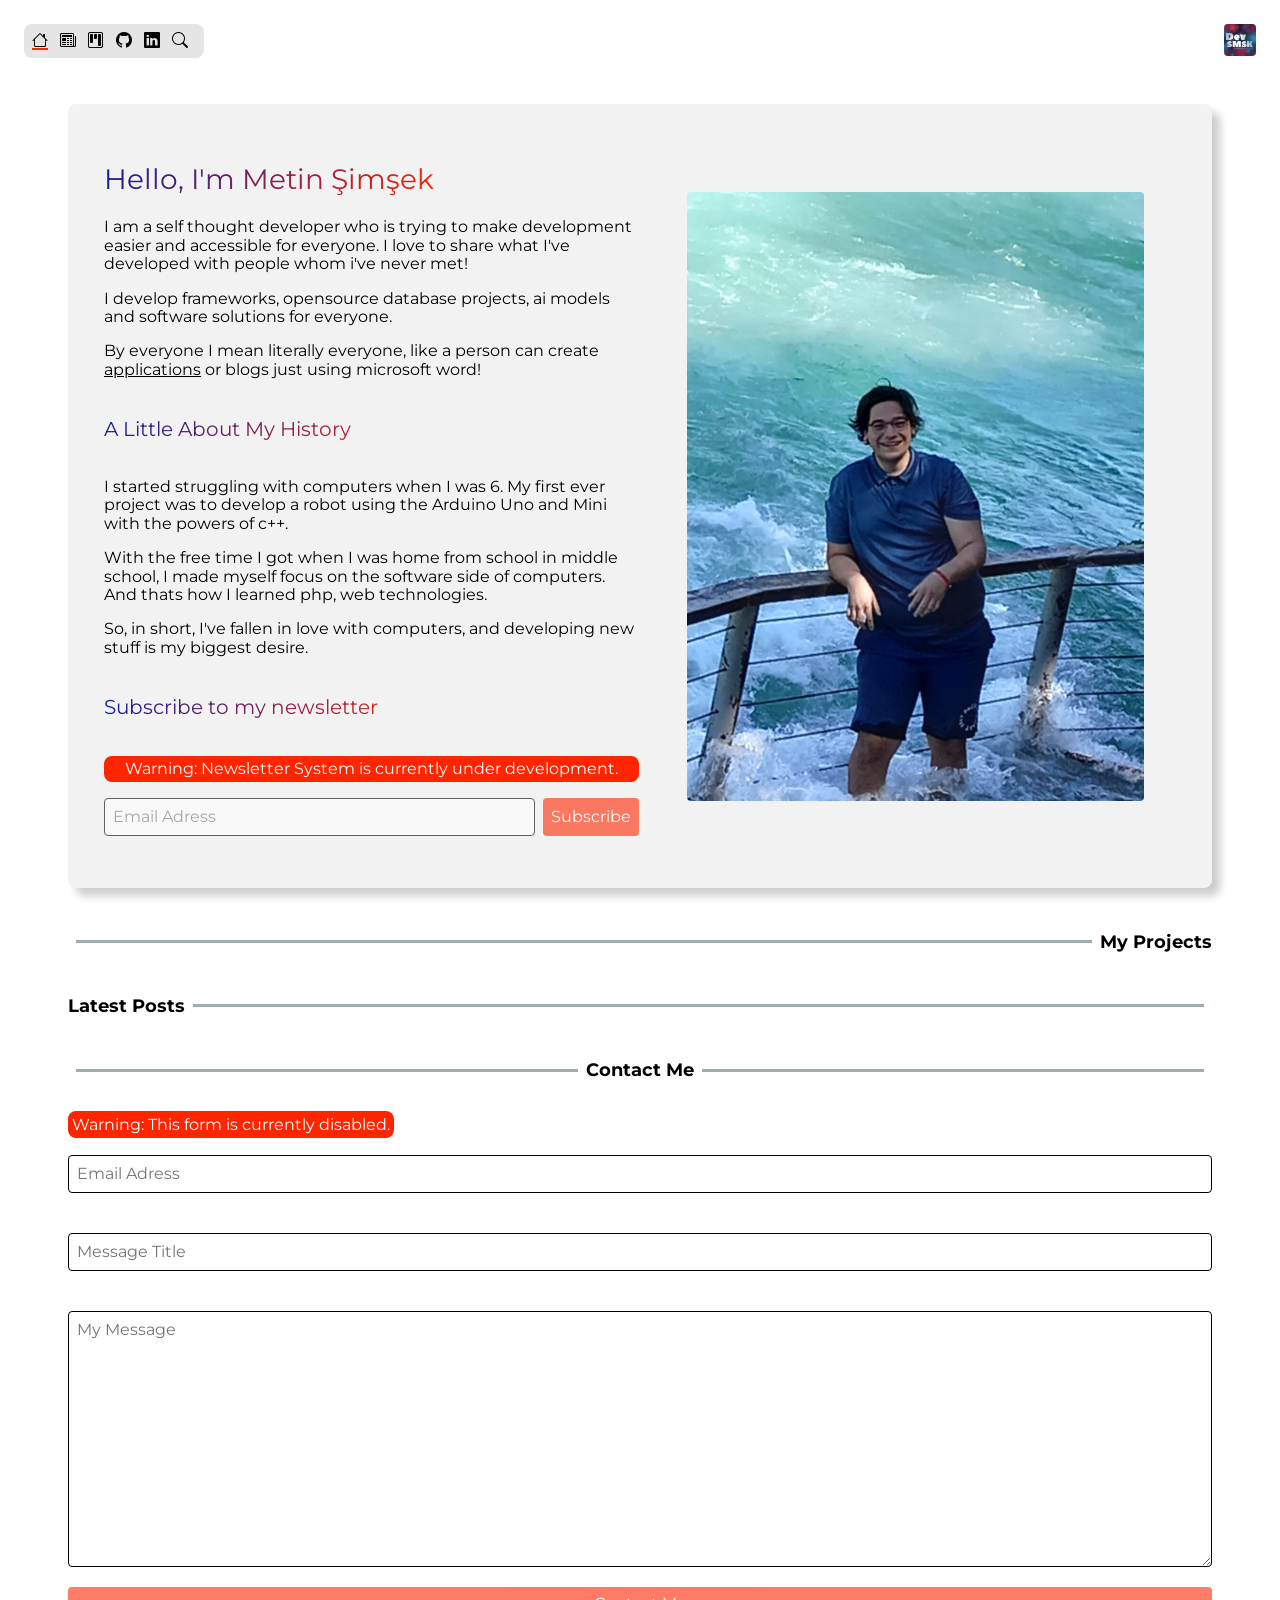
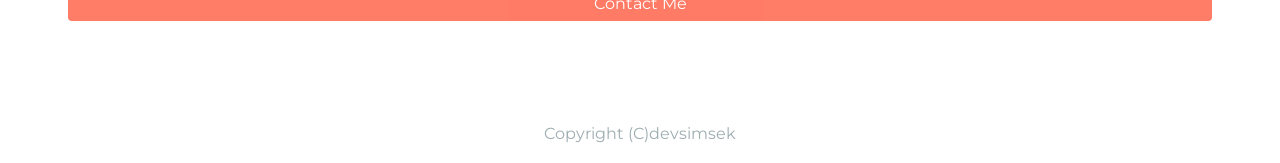
==== commit dd289046: "Added integration for goatcounter" ====
--- a/index.html
+++ b/index.html
@@ -33,6 +33,8 @@
     <meta property="og:locale:alternate" content="fr_FR">
     <meta property="og:locale:alternate" content="tr_TR">
 
+    <!-- Verifications -->
+    <meta name="google-site-verification" content="VJtHpYkn9FaZDc65-cZ4EJnA99l6FoyM0zkUvcAZnNU"/>
 </head>
 <body>
 <!-- navigation bar -->
@@ -128,5 +130,7 @@
     <span>Copyright (C)devsimsek</span>
 </footer>
 <script src="/assets/js/app.js"></script>
+<script data-goatcounter="https://devsimsek.goatcounter.com/count"
+        async src="//gc.zgo.at/count.js"></script>
 </body>
 </html>
